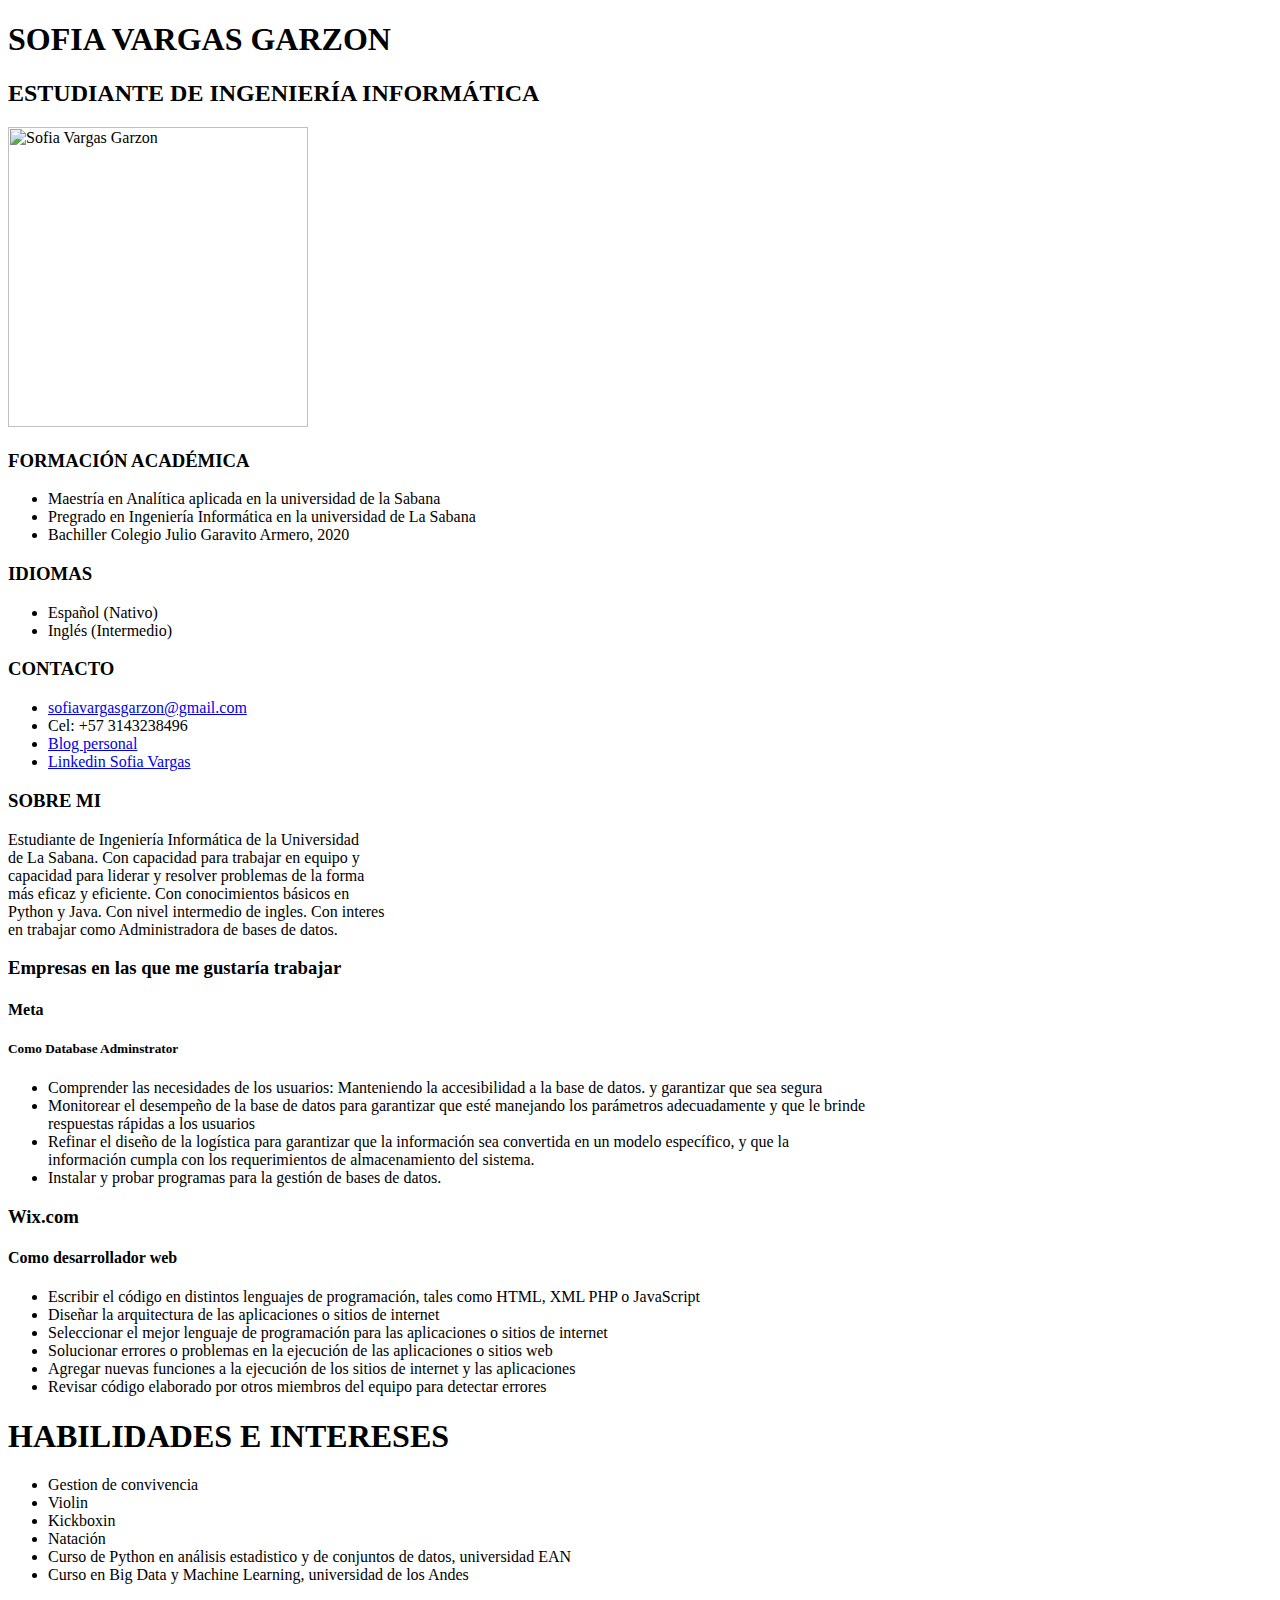
==== css/index.html @ d8cc4757 "Arreglé el orden de los títulos y subtítulos" ====
<!DOCTYPE html>
<html lang="es">
	<head>
		<meta charset="utf-8">
		<title>Curriculum-S</title>
		<link rel="stylesheet" type="text/css" href="css/estilos.css" >
	</head>
	<body>
		<header>
			<h1>SOFIA VARGAS GARZON</h1>
			<h2>ESTUDIANTE DE INGENIERÍA INFORMÁTICA</h2>
			<img src="yoCurriculum.jpg" title="Sofia Vargas Garzon" width="300px" height="300px" class="circular--square">
		</header>
		
		<main>
			<section>
				<article>
					<h3>FORMACIÓN ACADÉMICA</h3>
					<ul>
						<li>Maestría en Analítica aplicada en la universidad de la Sabana </li>
						<li>Pregrado en Ingeniería Informática en la universidad de La Sabana</li>
						<li>Bachiller Colegio Julio Garavito Armero, 2020</li>
					</ul>
				</article>
				<article>
					<h3>IDIOMAS</h3>
					<ul>
						<li>Español (Nativo)</li>
						<li>Inglés (Intermedio)</li> 
					</ul>
				</article>
				<article>
					<h3>CONTACTO</h3>
					<ul>
						<li><a href="mailto:sofiavargasgarzon@gmail.com">sofiavargasgarzon@gmail.com</a></li>
						<li>Cel: +57 3143238496</li>
						<li> <a href="https://sofiavargasgarzon.github.io/S-Blog/" target="_blank">Blog personal</a></li>
						<li><a href="https://www.linkedin.com/in/sofia-vargas-795a28209/" target="_blank">Linkedin Sofia Vargas</a> </li>
					</ul>
				</article>
			</section>
			<section>
				<article>
					<h3>SOBRE MI</h3>
					<p>
						Estudiante de Ingeniería Informática de la Universidad
						<br> 
						de La Sabana. Con capacidad para trabajar en equipo y 
						<br>
						capacidad para liderar y resolver problemas de la forma 
						<br>
						más eficaz y eficiente. Con conocimientos básicos en 
						<br> 
						Python y Java. Con nivel intermedio de ingles. Con interes 
						<br> 
						en trabajar como Administradora de bases de datos.
					</p>
				</article>
				<article>
					<h3>Empresas en las que me gustaría trabajar</h3>
					<h4>Meta</h4>
					<h5>Como Database Adminstrator</h5>
			
					<ul>
						<li>Comprender las necesidades de los usuarios: Manteniendo la accesibilidad a la base de datos. y garantizar que sea segura</li>
						<li>Monitorear el desempeño de la base de datos para garantizar que esté manejando los parámetros adecuadamente y que le brinde 
							<br>
							respuestas rápidas a los usuarios</li>
						<li>Refinar el diseño de la logística para garantizar que la información sea convertida en un modelo específico, y que la
							<br> 
							información cumpla con los requerimientos de almacenamiento del sistema.
						</li>
						<li>Instalar y probar programas para la gestión de bases de datos.</li>
					</ul>
						<h3>Wix.com</h3>
						<h4>Como desarrollador web</h4>
					<ul>
						<li>Escribir el código en distintos lenguajes de programación, tales como HTML, XML PHP o JavaScript</li>
						<li>Diseñar la arquitectura de las aplicaciones o sitios de internet</li>
						<li>Seleccionar el mejor lenguaje de programación para las aplicaciones o sitios de internet</li>
						<li>Solucionar errores o problemas en la ejecución de las aplicaciones o sitios web</li>
						<li>Agregar nuevas funciones a la ejecución de los sitios de internet y las aplicaciones</li>
						<li>Revisar código elaborado por otros miembros del equipo para detectar errores</li>
					</ul>
				</article>
			</section>	
		</main>
		<aside>
			<h1>HABILIDADES E INTERESES</h1>
			<ul>
				<li>Gestion de convivencia</li>
				<li>Violin</li>
				<li>Kickboxin</li>
				<li>Natación</li>
				<li>Curso de Python en análisis estadistico y de conjuntos de datos, universidad EAN</li>
				<li>Curso en Big Data y Machine Learning, universidad de los Andes</li>
			</ul>
		</aside>
	</body>
</html>
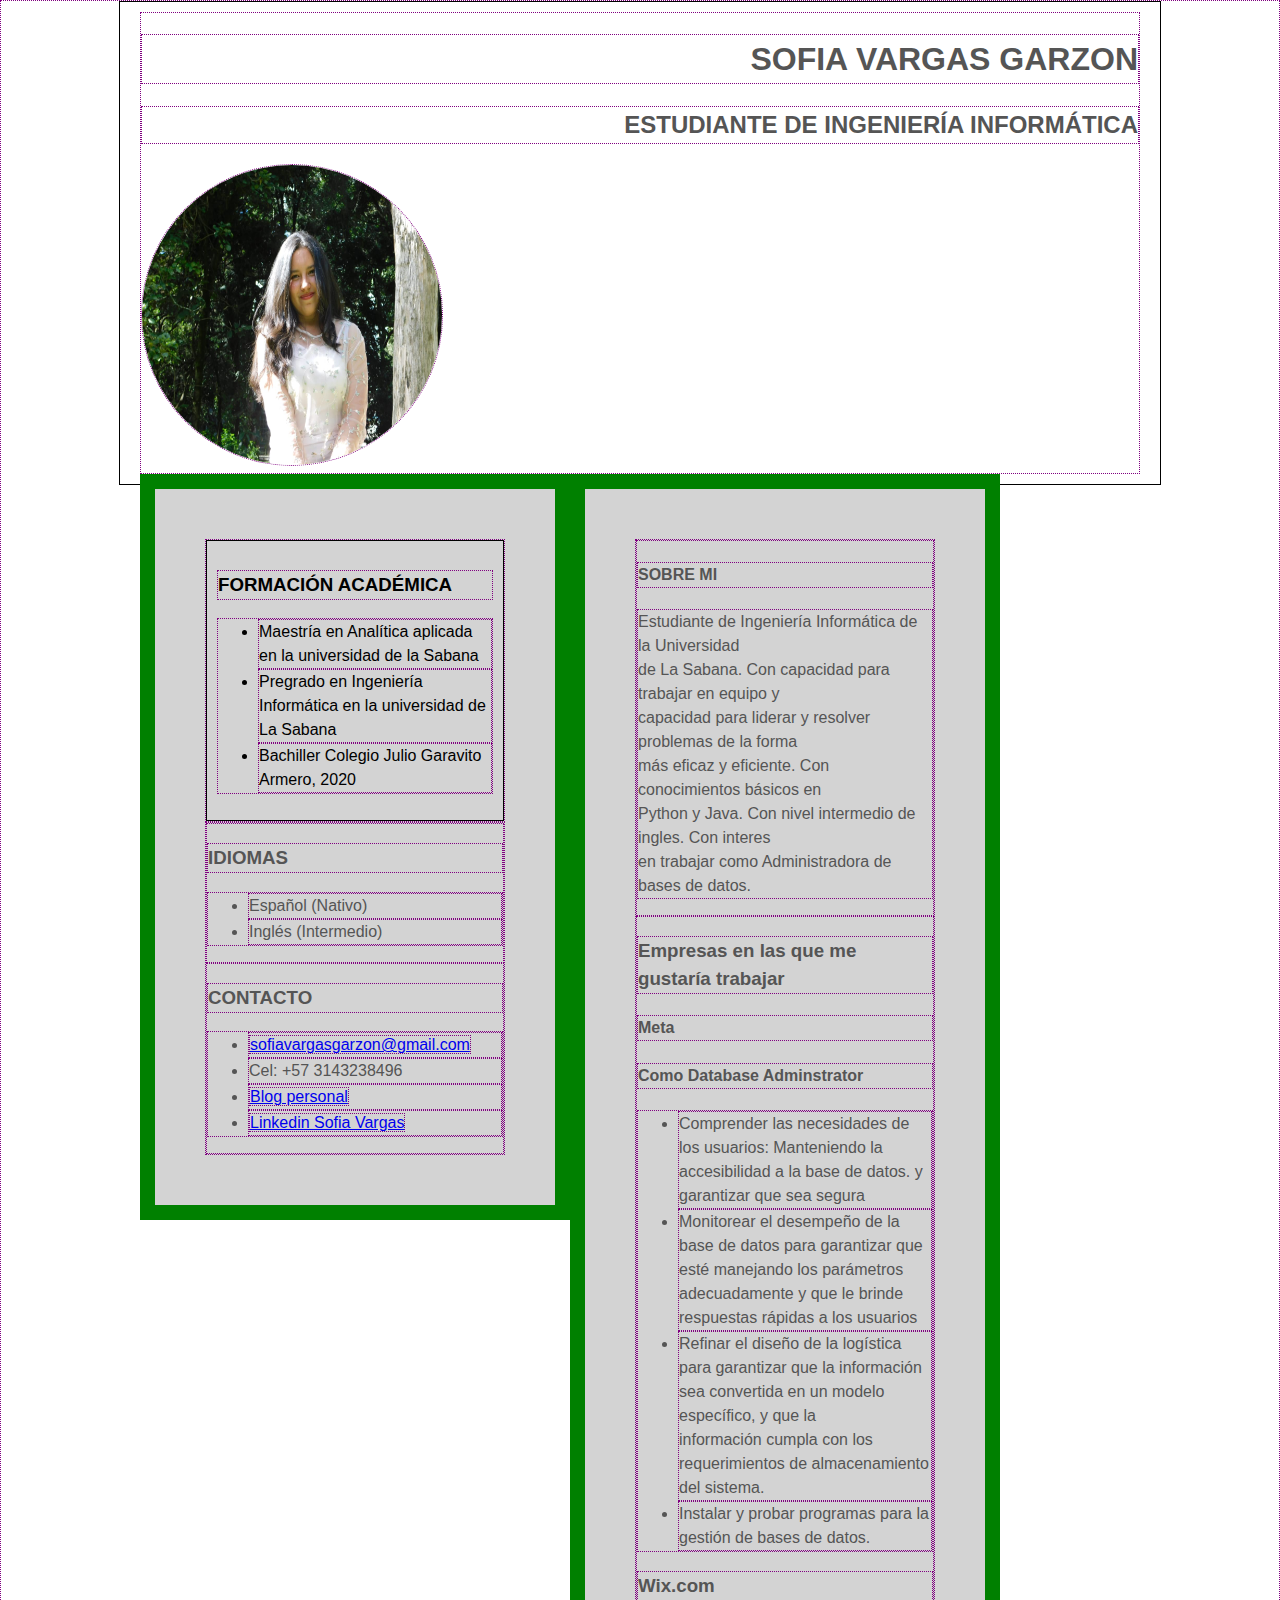
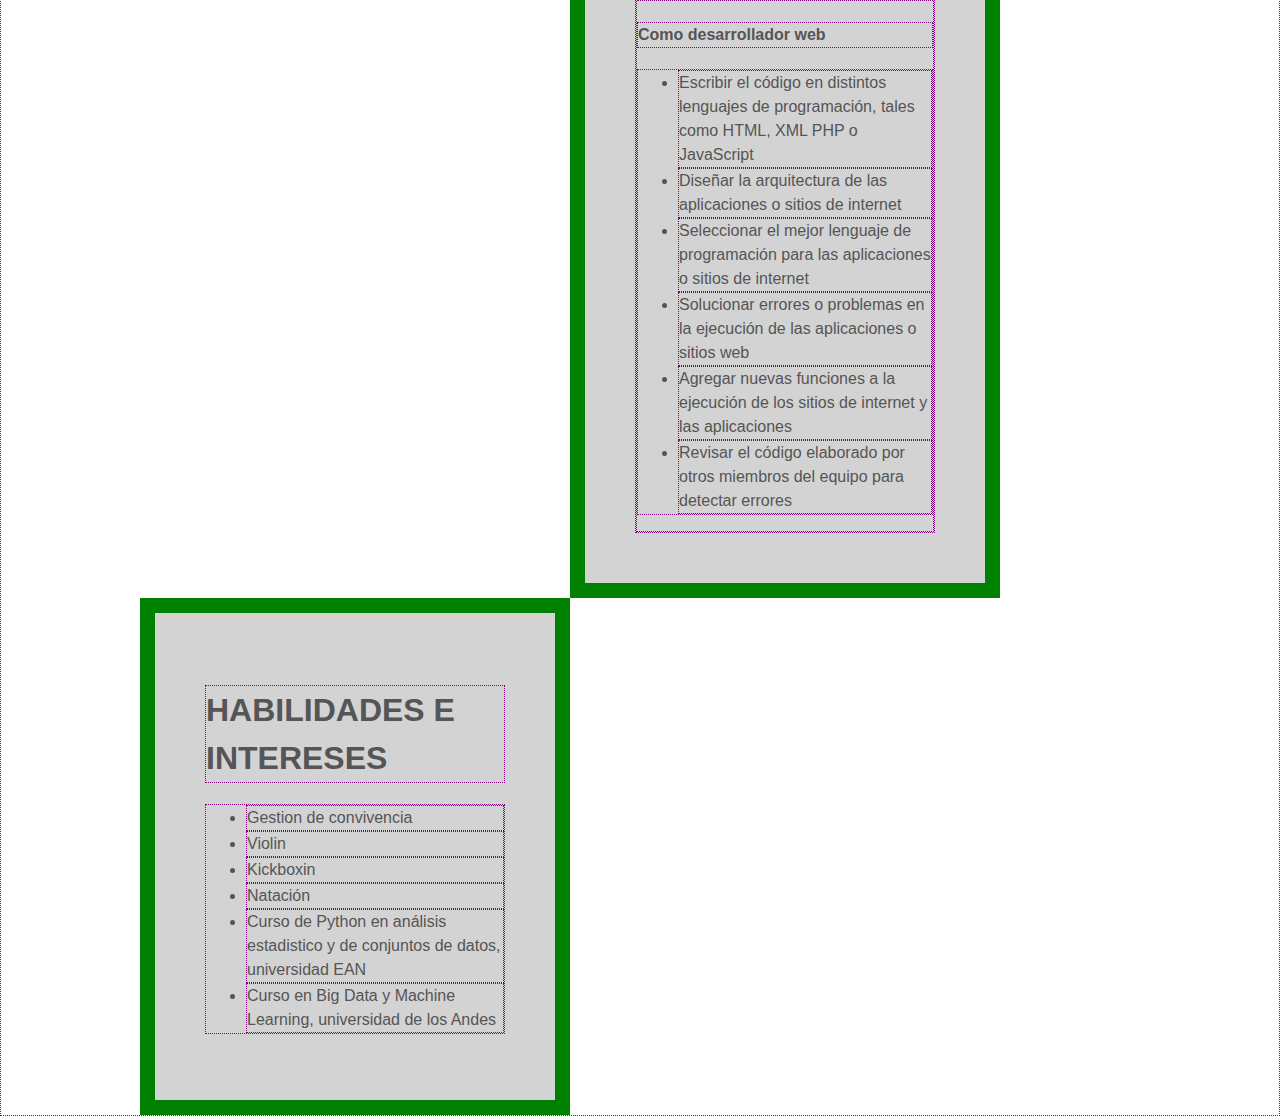
==== commit 16d6d411: "Puse todo en 3 contenedores menos el header" ====
--- a/css/index.html
+++ b/css/index.html
@@ -3,15 +3,14 @@
 	<head>
 		<meta charset="utf-8">
 		<title>Curriculum-S</title>
-		<link rel="stylesheet" type="text/css" href="css/estilos.css" >
+		<link rel="stylesheet" type="text/css" href="/css/estilos.css" >
 	</head>
 	<body>
 		<header>
 			<h1>SOFIA VARGAS GARZON</h1>
 			<h2>ESTUDIANTE DE INGENIERÍA INFORMÁTICA</h2>
-			<img src="yoCurriculum.jpg" title="Sofia Vargas Garzon" width="300px" height="300px" class="circular--square">
+			<img src="/css/yoCurriculum.jpg" title="Sofia Vargas Garzon" width="300px" height="300px" class="circular--square">
 		</header>
-		
 		<main>
 			<section>
 				<article>
@@ -22,13 +21,15 @@
 						<li>Bachiller Colegio Julio Garavito Armero, 2020</li>
 					</ul>
 				</article>
-				<article>
+			</section>
+			<article>
+				<section>
 					<h3>IDIOMAS</h3>
 					<ul>
 						<li>Español (Nativo)</li>
 						<li>Inglés (Intermedio)</li> 
 					</ul>
-				</article>
+				</section>
 				<article>
 					<h3>CONTACTO</h3>
 					<ul>
@@ -38,53 +39,56 @@
 						<li><a href="https://www.linkedin.com/in/sofia-vargas-795a28209/" target="_blank">Linkedin Sofia Vargas</a> </li>
 					</ul>
 				</article>
-			</section>
-			<section>
-				<article>
-					<h3>SOBRE MI</h3>
-					<p>
-						Estudiante de Ingeniería Informática de la Universidad
-						<br> 
-						de La Sabana. Con capacidad para trabajar en equipo y 
-						<br>
-						capacidad para liderar y resolver problemas de la forma 
-						<br>
-						más eficaz y eficiente. Con conocimientos básicos en 
-						<br> 
-						Python y Java. Con nivel intermedio de ingles. Con interes 
-						<br> 
-						en trabajar como Administradora de bases de datos.
-					</p>
-				</article>
-				<article>
-					<h3>Empresas en las que me gustaría trabajar</h3>
-					<h4>Meta</h4>
-					<h5>Como Database Adminstrator</h5>
-			
-					<ul>
-						<li>Comprender las necesidades de los usuarios: Manteniendo la accesibilidad a la base de datos. y garantizar que sea segura</li>
-						<li>Monitorear el desempeño de la base de datos para garantizar que esté manejando los parámetros adecuadamente y que le brinde 
+			</article>
+		</main>
+			<div>
+				<section>
+					<article>
+						<h4>SOBRE MI</h4>
+						<p>
+							Estudiante de Ingeniería Informática de la Universidad
+							<br> 
+							de La Sabana. Con capacidad para trabajar en equipo y 
 							<br>
-							respuestas rápidas a los usuarios</li>
-						<li>Refinar el diseño de la logística para garantizar que la información sea convertida en un modelo específico, y que la
+							capacidad para liderar y resolver problemas de la forma 
+							<br>
+							más eficaz y eficiente. Con conocimientos básicos en 
 							<br> 
-							información cumpla con los requerimientos de almacenamiento del sistema.
-						</li>
-						<li>Instalar y probar programas para la gestión de bases de datos.</li>
-					</ul>
-						<h3>Wix.com</h3>
-						<h4>Como desarrollador web</h4>
-					<ul>
-						<li>Escribir el código en distintos lenguajes de programación, tales como HTML, XML PHP o JavaScript</li>
-						<li>Diseñar la arquitectura de las aplicaciones o sitios de internet</li>
-						<li>Seleccionar el mejor lenguaje de programación para las aplicaciones o sitios de internet</li>
-						<li>Solucionar errores o problemas en la ejecución de las aplicaciones o sitios web</li>
-						<li>Agregar nuevas funciones a la ejecución de los sitios de internet y las aplicaciones</li>
-						<li>Revisar código elaborado por otros miembros del equipo para detectar errores</li>
-					</ul>
-				</article>
-			</section>	
-		</main>
+							Python y Java. Con nivel intermedio de ingles. Con interes 
+							<br> 
+							en trabajar como Administradora de bases de datos.
+						</p>
+					</article>
+					<article>
+						<h3>Empresas en las que me gustaría trabajar</h3>
+						<h4>Meta</h4>
+						<h4>Como Database Adminstrator</h4>
+				
+						<ul>
+							<li>Comprender las necesidades de los usuarios: Manteniendo la accesibilidad a la base de datos. y garantizar que sea segura</li>
+							<li>Monitorear el desempeño de la base de datos para garantizar que esté manejando los parámetros adecuadamente y que le brinde 
+								<br>
+								respuestas rápidas a los usuarios</li>
+							<li>Refinar el diseño de la logística para garantizar que la información sea convertida en un modelo específico, y que la
+								<br> 
+								información cumpla con los requerimientos de almacenamiento del sistema.
+							</li>
+							<li>Instalar y probar programas para la gestión de bases de datos.</li>
+						</ul>
+							<h3>Wix.com</h3>
+							<h4>Como desarrollador web</h4>
+						<ul>
+							<li>Escribir el código en distintos lenguajes de programación, tales como HTML, XML PHP o JavaScript</li>
+							<li>Diseñar la arquitectura de las aplicaciones o sitios de internet</li>
+							<li>Seleccionar el mejor lenguaje de programación para las aplicaciones o sitios de internet</li>
+							<li>Solucionar errores o problemas en la ejecución de las aplicaciones o sitios web</li>
+							<li>Agregar nuevas funciones a la ejecución de los sitios de internet y las aplicaciones</li>
+							<li>Revisar el código elaborado por otros miembros del equipo para detectar errores</li>
+						</ul>
+					</article>
+				
+				</section>
+			</div>	
 		<aside>
 			<h1>HABILIDADES E INTERESES</h1>
 			<ul>
--- a/css/estilos.css
+++ b/css/estilos.css
@@ -0,0 +1,92 @@
+*{
+    border: 1px dotted purple;
+}
+
+body {
+    margin: 0 auto;
+    max-width: 1000px;
+    font-family: Arial, Helvetica, sans-serif;
+    line-height: 1.5;
+    padding: 10px 20px;
+    border: 1px solid black;
+    color: #555;
+}
+
+body.header{
+    display: inline-block;
+    margin: 0px;
+    background-color: blueviolet;
+    width: 694px;
+    height: 400px;
+}
+
+body > header > img{
+    border-radius: 50%;
+    text-align: left;
+}
+
+body > header > h1{
+    text-align: right;
+}
+
+body > header > h2{
+    text-align: right;
+}
+  
+main > section>article{
+    margin: 0 auto;
+    max-width: 1000px;
+    font-family: Arial, Helvetica, sans-serif;
+    line-height: 1.5;
+    padding: 10px 10px;
+    border: 1px solid black;
+    color:black;
+}
+
+main > section > article> h4{
+    text-align: right;
+}
+
+main > article > section> h3{
+    text-align: left;
+}
+main > section > article> p{
+    text-align: right;
+}
+
+div{
+    background-color: lightgrey;
+    width: 300px;
+    border: 15px solid green;
+    padding: 50px;
+    margin: 0px;
+    float: right;
+  }
+
+div{
+    background-color: lightgrey;
+    width: 300px;
+    border: 15px solid green;
+    padding: 50px;
+    margin: 0px;
+    float: left;
+}
+
+aside{
+    background-color: lightgrey;
+    width: 300px;
+    border: 15px solid green;
+    padding: 50px;
+    margin: 0px;
+    float: left;
+}
+
+main{
+    background-color: lightgrey;
+    width: 300px;
+    border: 15px solid green;
+    padding: 50px;
+    margin: 0px;
+    float: left;
+}
+
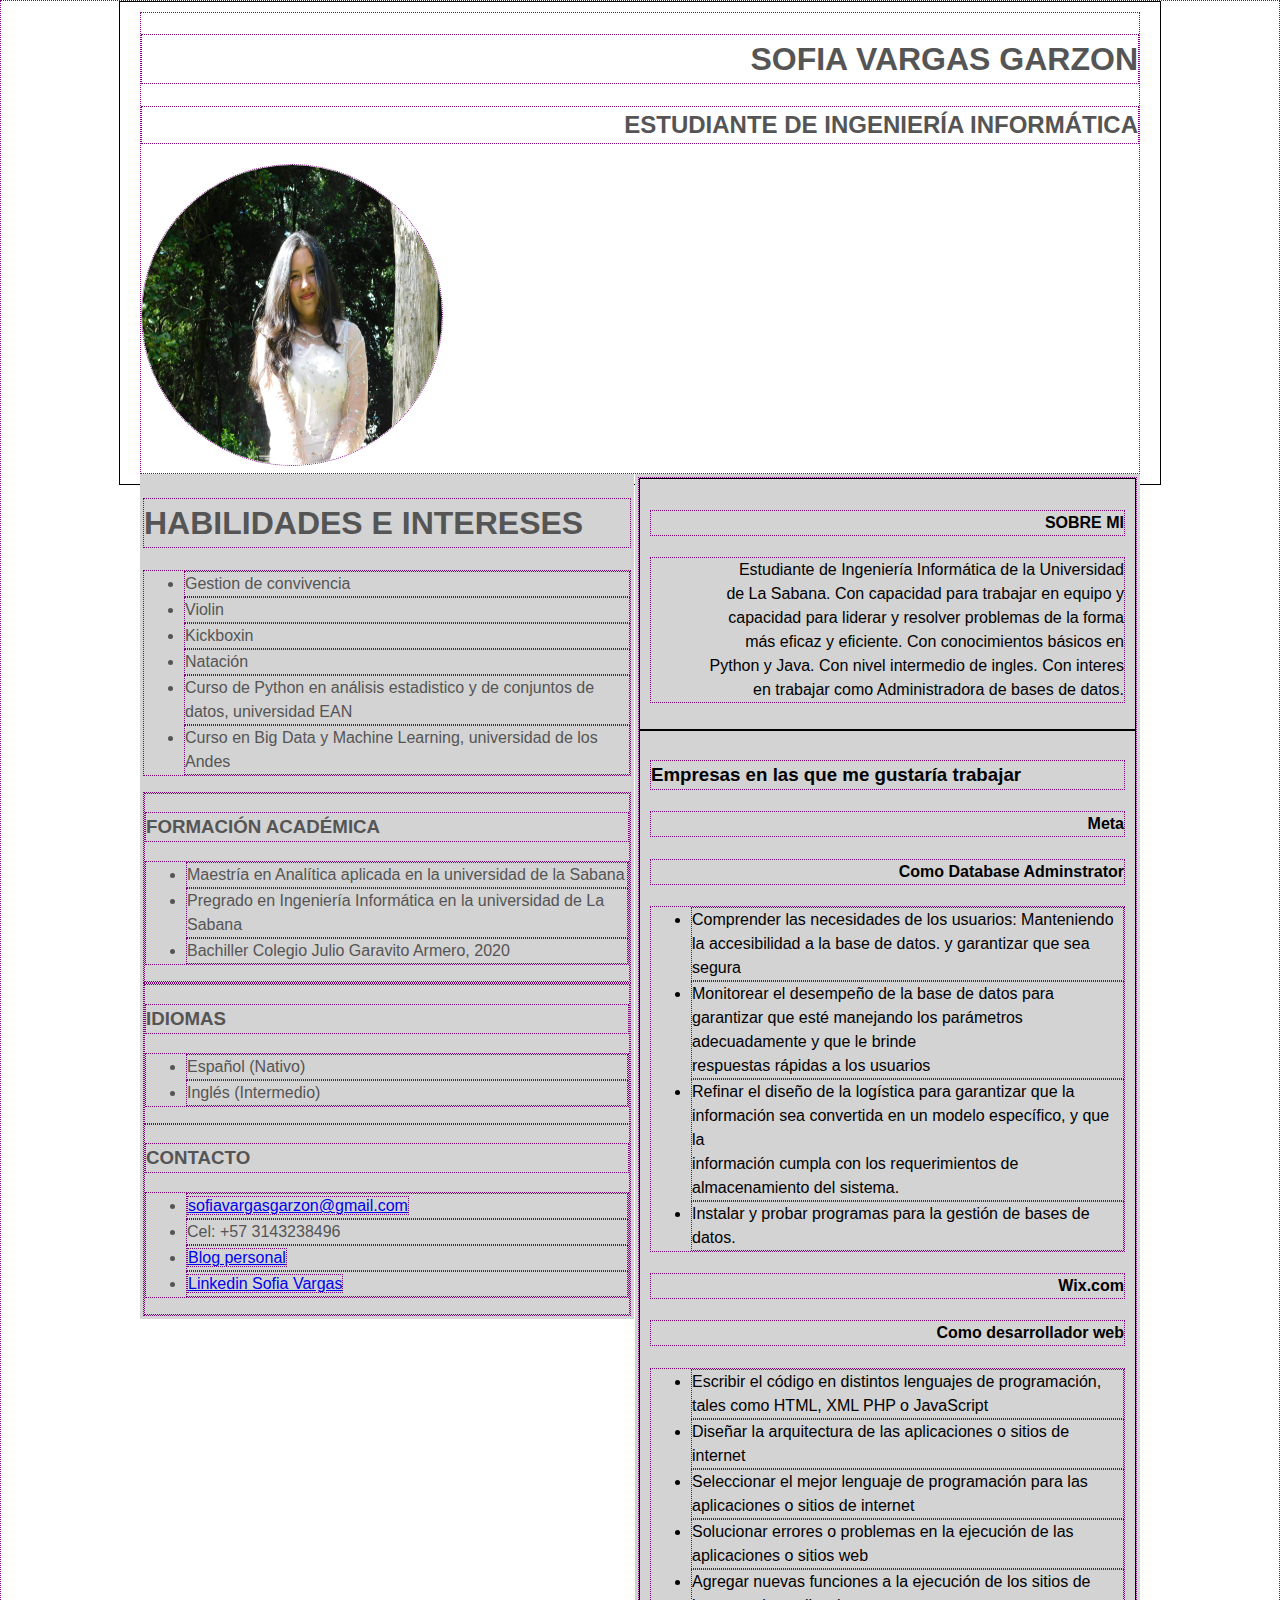
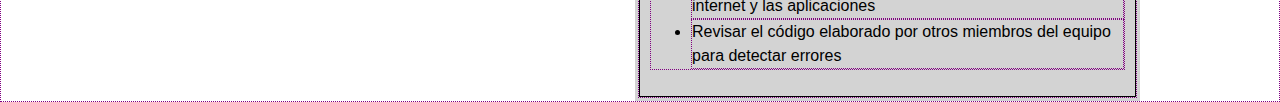
==== commit 32cc4f32: "Arregle los contenedores y ya quedaron 2" ====
--- a/css/index.html
+++ b/css/index.html
@@ -12,6 +12,61 @@
 			<img src="/css/yoCurriculum.jpg" title="Sofia Vargas Garzon" width="300px" height="300px" class="circular--square">
 		</header>
 		<main>
+			<section>
+				<article>
+					<h4>SOBRE MI</h4>
+					<p>
+						Estudiante de Ingeniería Informática de la Universidad
+						<br> 
+						de La Sabana. Con capacidad para trabajar en equipo y 
+						<br>
+						capacidad para liderar y resolver problemas de la forma 
+						<br>
+						más eficaz y eficiente. Con conocimientos básicos en 
+						<br> 
+						Python y Java. Con nivel intermedio de ingles. Con interes 
+						<br> 
+						en trabajar como Administradora de bases de datos.
+					</p>
+				</article>
+				<article>
+					<h3>Empresas en las que me gustaría trabajar</h3>
+					<h4>Meta</h4>
+					<h4>Como Database Adminstrator</h4>
+						<ul>
+							<li>Comprender las necesidades de los usuarios: Manteniendo la accesibilidad a la base de datos. y garantizar que sea segura</li>
+							<li>Monitorear el desempeño de la base de datos para garantizar que esté manejando los parámetros adecuadamente y que le brinde 
+								<br>
+								respuestas rápidas a los usuarios</li>
+							<li>Refinar el diseño de la logística para garantizar que la información sea convertida en un modelo específico, y que la
+								<br> 
+								información cumpla con los requerimientos de almacenamiento del sistema.
+							</li>
+							<li>Instalar y probar programas para la gestión de bases de datos.</li>
+						</ul>
+							<h4>Wix.com</h4>
+							<h4>Como desarrollador web</h4>
+						<ul>
+							<li>Escribir el código en distintos lenguajes de programación, tales como HTML, XML PHP o JavaScript</li>
+							<li>Diseñar la arquitectura de las aplicaciones o sitios de internet</li>
+							<li>Seleccionar el mejor lenguaje de programación para las aplicaciones o sitios de internet</li>
+							<li>Solucionar errores o problemas en la ejecución de las aplicaciones o sitios web</li>
+							<li>Agregar nuevas funciones a la ejecución de los sitios de internet y las aplicaciones</li>
+							<li>Revisar el código elaborado por otros miembros del equipo para detectar errores</li>
+						</ul>
+					</article>
+			</section>
+		</main>	
+		<aside>
+			<h1>HABILIDADES E INTERESES</h1>
+			<ul>
+				<li>Gestion de convivencia</li>
+				<li>Violin</li>
+				<li>Kickboxin</li>
+				<li>Natación</li>
+				<li>Curso de Python en análisis estadistico y de conjuntos de datos, universidad EAN</li>
+				<li>Curso en Big Data y Machine Learning, universidad de los Andes</li>
+			</ul>
 			<section>
 				<article>
 					<h3>FORMACIÓN ACADÉMICA</h3>
@@ -40,65 +95,6 @@
 					</ul>
 				</article>
 			</article>
-		</main>
-			<div>
-				<section>
-					<article>
-						<h4>SOBRE MI</h4>
-						<p>
-							Estudiante de Ingeniería Informática de la Universidad
-							<br> 
-							de La Sabana. Con capacidad para trabajar en equipo y 
-							<br>
-							capacidad para liderar y resolver problemas de la forma 
-							<br>
-							más eficaz y eficiente. Con conocimientos básicos en 
-							<br> 
-							Python y Java. Con nivel intermedio de ingles. Con interes 
-							<br> 
-							en trabajar como Administradora de bases de datos.
-						</p>
-					</article>
-					<article>
-						<h3>Empresas en las que me gustaría trabajar</h3>
-						<h4>Meta</h4>
-						<h4>Como Database Adminstrator</h4>
-				
-						<ul>
-							<li>Comprender las necesidades de los usuarios: Manteniendo la accesibilidad a la base de datos. y garantizar que sea segura</li>
-							<li>Monitorear el desempeño de la base de datos para garantizar que esté manejando los parámetros adecuadamente y que le brinde 
-								<br>
-								respuestas rápidas a los usuarios</li>
-							<li>Refinar el diseño de la logística para garantizar que la información sea convertida en un modelo específico, y que la
-								<br> 
-								información cumpla con los requerimientos de almacenamiento del sistema.
-							</li>
-							<li>Instalar y probar programas para la gestión de bases de datos.</li>
-						</ul>
-							<h3>Wix.com</h3>
-							<h4>Como desarrollador web</h4>
-						<ul>
-							<li>Escribir el código en distintos lenguajes de programación, tales como HTML, XML PHP o JavaScript</li>
-							<li>Diseñar la arquitectura de las aplicaciones o sitios de internet</li>
-							<li>Seleccionar el mejor lenguaje de programación para las aplicaciones o sitios de internet</li>
-							<li>Solucionar errores o problemas en la ejecución de las aplicaciones o sitios web</li>
-							<li>Agregar nuevas funciones a la ejecución de los sitios de internet y las aplicaciones</li>
-							<li>Revisar el código elaborado por otros miembros del equipo para detectar errores</li>
-						</ul>
-					</article>
-				
-				</section>
-			</div>	
-		<aside>
-			<h1>HABILIDADES E INTERESES</h1>
-			<ul>
-				<li>Gestion de convivencia</li>
-				<li>Violin</li>
-				<li>Kickboxin</li>
-				<li>Natación</li>
-				<li>Curso de Python en análisis estadistico y de conjuntos de datos, universidad EAN</li>
-				<li>Curso en Big Data y Machine Learning, universidad de los Andes</li>
-			</ul>
 		</aside>
 	</body>
 </html>
--- a/css/estilos.css
+++ b/css/estilos.css
@@ -15,14 +15,16 @@
 body.header{
     display: inline-block;
     margin: 0px;
-    background-color: blueviolet;
+    background-color: blue;
     width: 694px;
     height: 400px;
+
 }
 
 body > header > img{
     border-radius: 50%;
     text-align: left;
+    ;
 }
 
 body > header > h1{
@@ -43,50 +45,28 @@
     color:black;
 }
 
-main > section > article> h4{
+main > section > article> h4,p{
     text-align: right;
 }
 
 main > article > section> h3{
-    text-align: left;
-}
-main > section > article> p{
     text-align: right;
-}
-
-div{
-    background-color: lightgrey;
-    width: 300px;
-    border: 15px solid green;
-    padding: 50px;
-    margin: 0px;
-    float: right;
-  }
-
-div{
-    background-color: lightgrey;
-    width: 300px;
-    border: 15px solid green;
-    padding: 50px;
-    margin: 0px;
-    float: left;
 }
 
 aside{
     background-color: lightgrey;
-    width: 300px;
-    border: 15px solid green;
-    padding: 50px;
+    width: 488px;
+    border: 10px greenyellow;
+    padding: 3px 3px;
     margin: 0px;
     float: left;
 }
 
 main{
     background-color: lightgrey;
-    width: 300px;
-    border: 15px solid green;
-    padding: 50px;
+    width: 499px;
+    border: 10px greenyellow;
+    padding: 3px 3px;
     margin: 0px;
-    float: left;
-}
-
+    float: right;
+}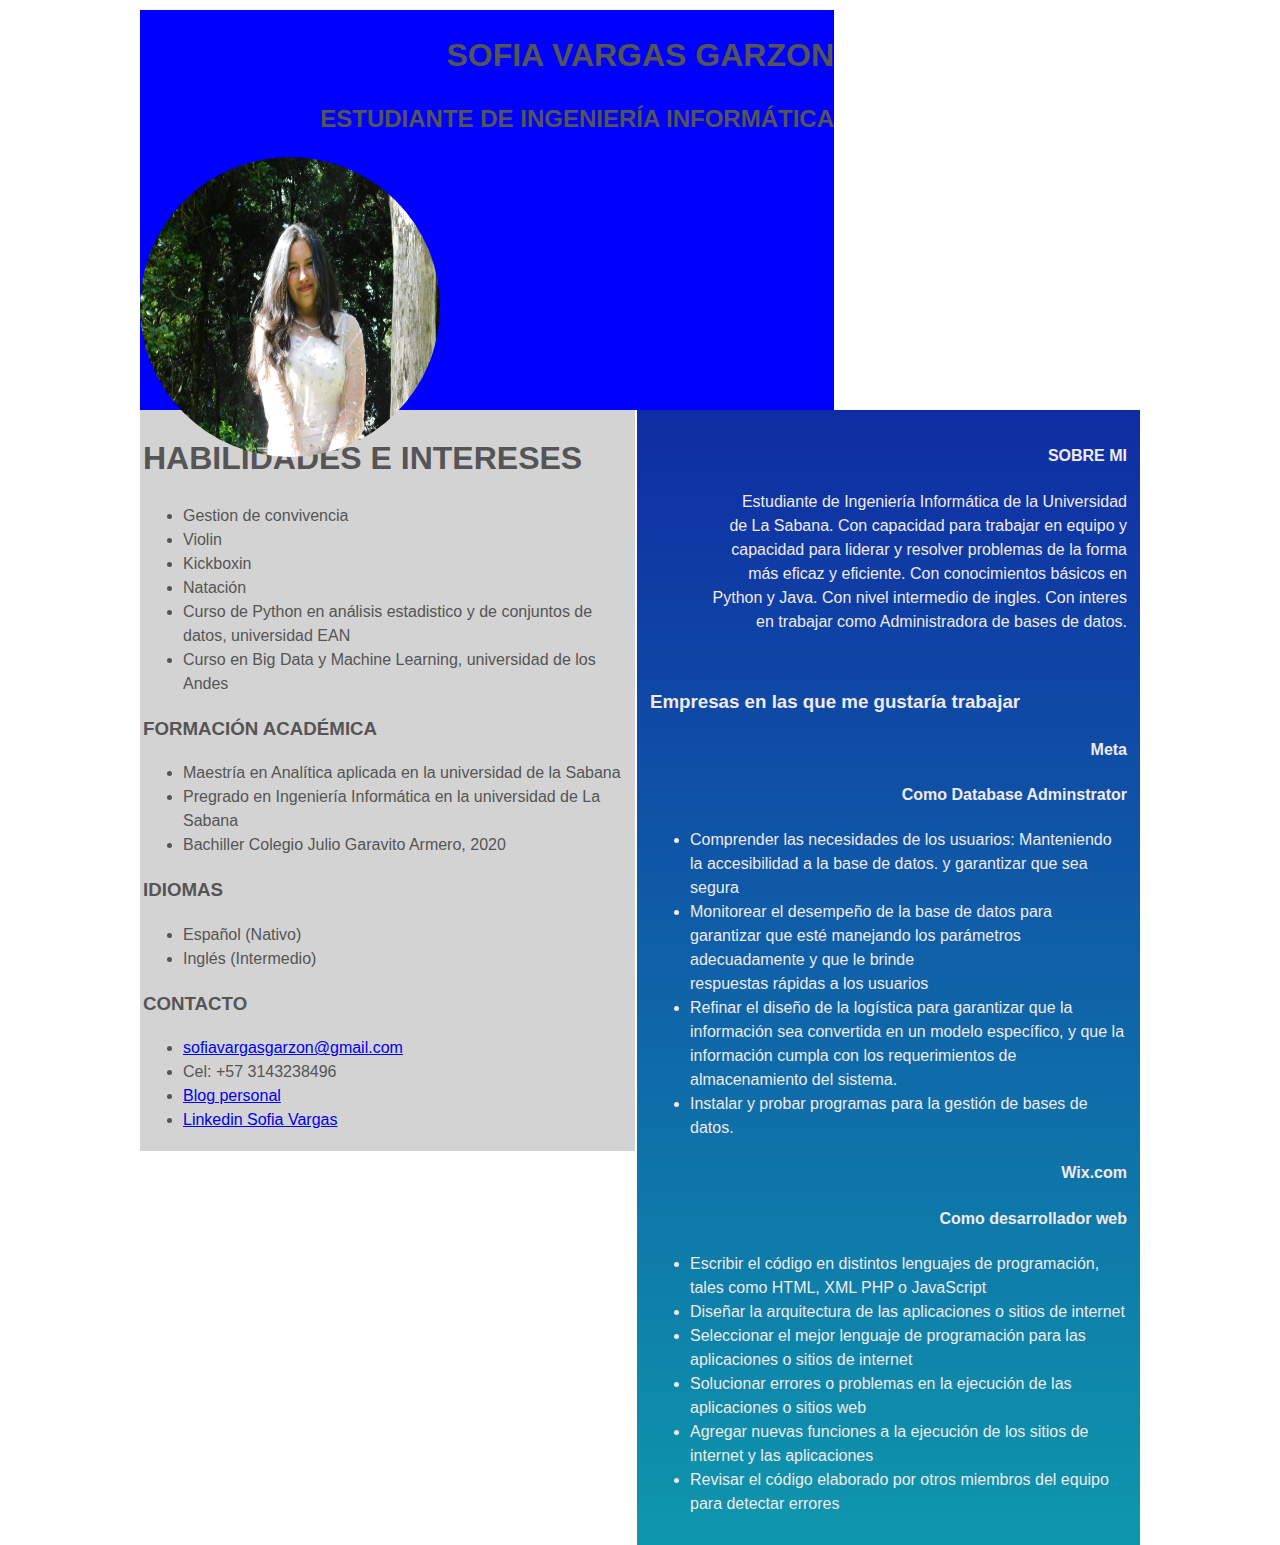
==== commit ee838e62: "Guardar cambios minimos" ====
--- a/css/index.html
+++ b/css/index.html
@@ -3,7 +3,7 @@
 	<head>
 		<meta charset="utf-8">
 		<title>Curriculum-S</title>
-		<link rel="stylesheet" type="text/css" href="/css/estilos.css" >
+		<link rel="stylesheet" href="/css/estilos.css" >
 	</head>
 	<body>
 		<header>
--- a/css/estilos.css
+++ b/css/estilos.css
@@ -1,5 +1,5 @@
 *{
-    border: 1px dotted purple;
+    border: 0px dotted;
 }
 
 body {
@@ -8,11 +8,10 @@
     font-family: Arial, Helvetica, sans-serif;
     line-height: 1.5;
     padding: 10px 20px;
-    border: 1px solid black;
     color: #555;
 }
 
-body.header{
+header{
     display: inline-block;
     margin: 0px;
     background-color: blue;
@@ -21,17 +20,17 @@
 
 }
 
-body > header > img{
+header > img{
     border-radius: 50%;
     text-align: left;
-    ;
+    float: left;
 }
 
-body > header > h1{
+header > h1{
     text-align: right;
 }
 
-body > header > h2{
+header > h2{
     text-align: right;
 }
   
@@ -41,32 +40,35 @@
     font-family: Arial, Helvetica, sans-serif;
     line-height: 1.5;
     padding: 10px 10px;
-    border: 1px solid black;
-    color:black;
+   
 }
 
 main > section > article> h4,p{
     text-align: right;
+
 }
 
 main > article > section> h3{
     text-align: right;
 }
 
+main{
+    background-color: lightgrey;
+    width: 497px;
+    padding: 3px 3px;
+    margin: 0px;
+    float: right;
+    color: rgb(241, 234, 234);
+    min-height: 100vh;
+    margin: 0;
+    background: linear-gradient(rgb(15, 45, 163),rgb(14, 151, 172));
+}
+
 aside{
     background-color: lightgrey;
-    width: 488px;
+    width: 488.5px;
     border: 10px greenyellow;
     padding: 3px 3px;
     margin: 0px;
     float: left;
-}
-
-main{
-    background-color: lightgrey;
-    width: 499px;
-    border: 10px greenyellow;
-    padding: 3px 3px;
-    margin: 0px;
-    float: right;
 }